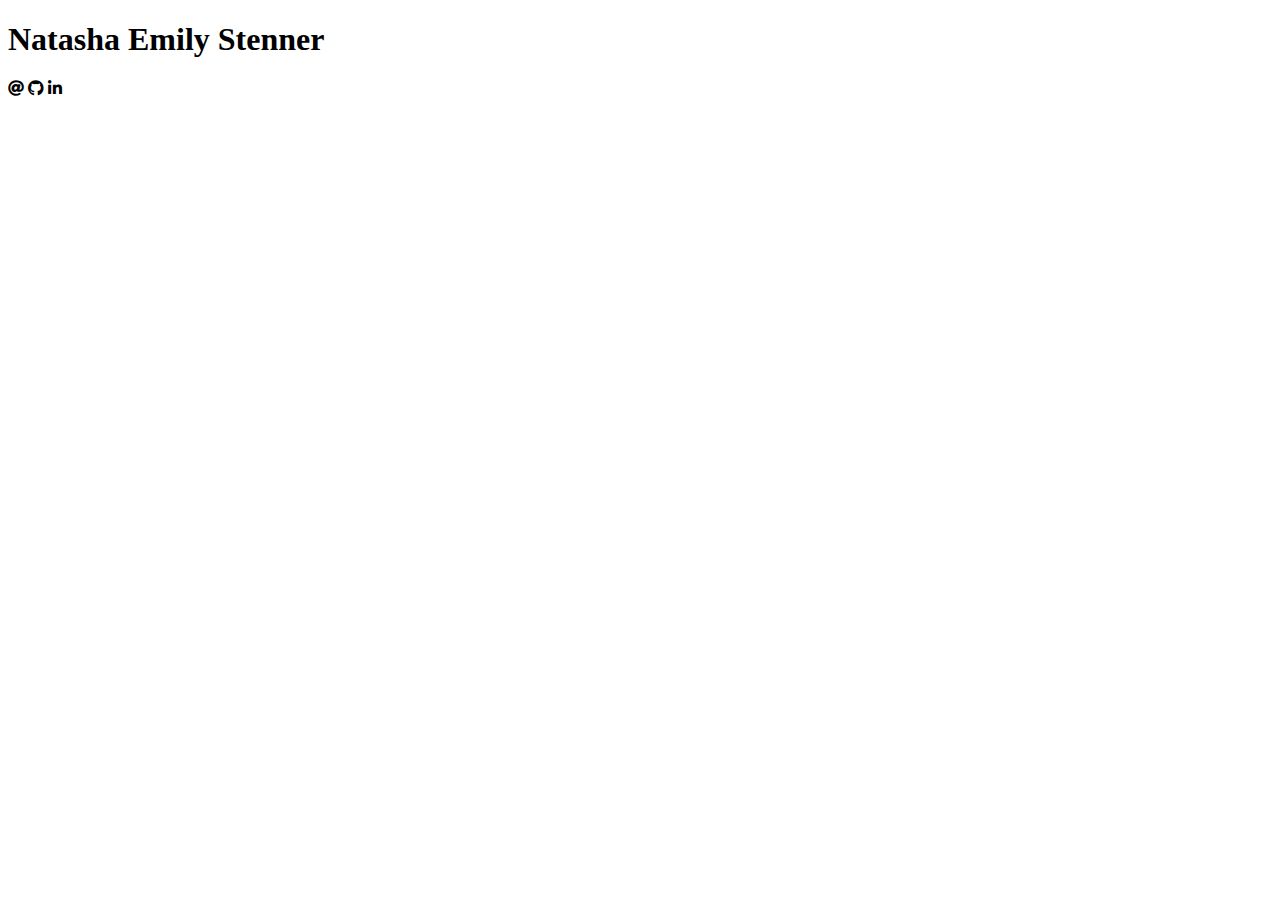
==== index.html @ ba8624d4 "start-up" ====
<!DOCTYPE html>
<html lang="en">
<head>
    <meta charset="UTF-8">
    <meta name="viewport" content="width=device-width, initial-scale=1.0">
    <meta http-equiv="X-UA-Compatible" content="ie=edge">
    <link rel="stylesheet" href="https://cdnjs.cloudflare.com/ajax/libs/font-awesome/5.11.2/css/all.css"/>
    <link rel="stylesheet"href="main.css"/>
    <title>Natasha Stenner</title>
</head>
<body>
    <section>
        <heading><h1>Natasha Emily Stenner</h1></heading> 
        <div>
            <span class="fas fa-at"></span>
            <span class="fab fa-github"></span>
            <span class="fab fa-linkedin-in"></span>
        </div>
        <div></div>
    </section>
</body>
</html>
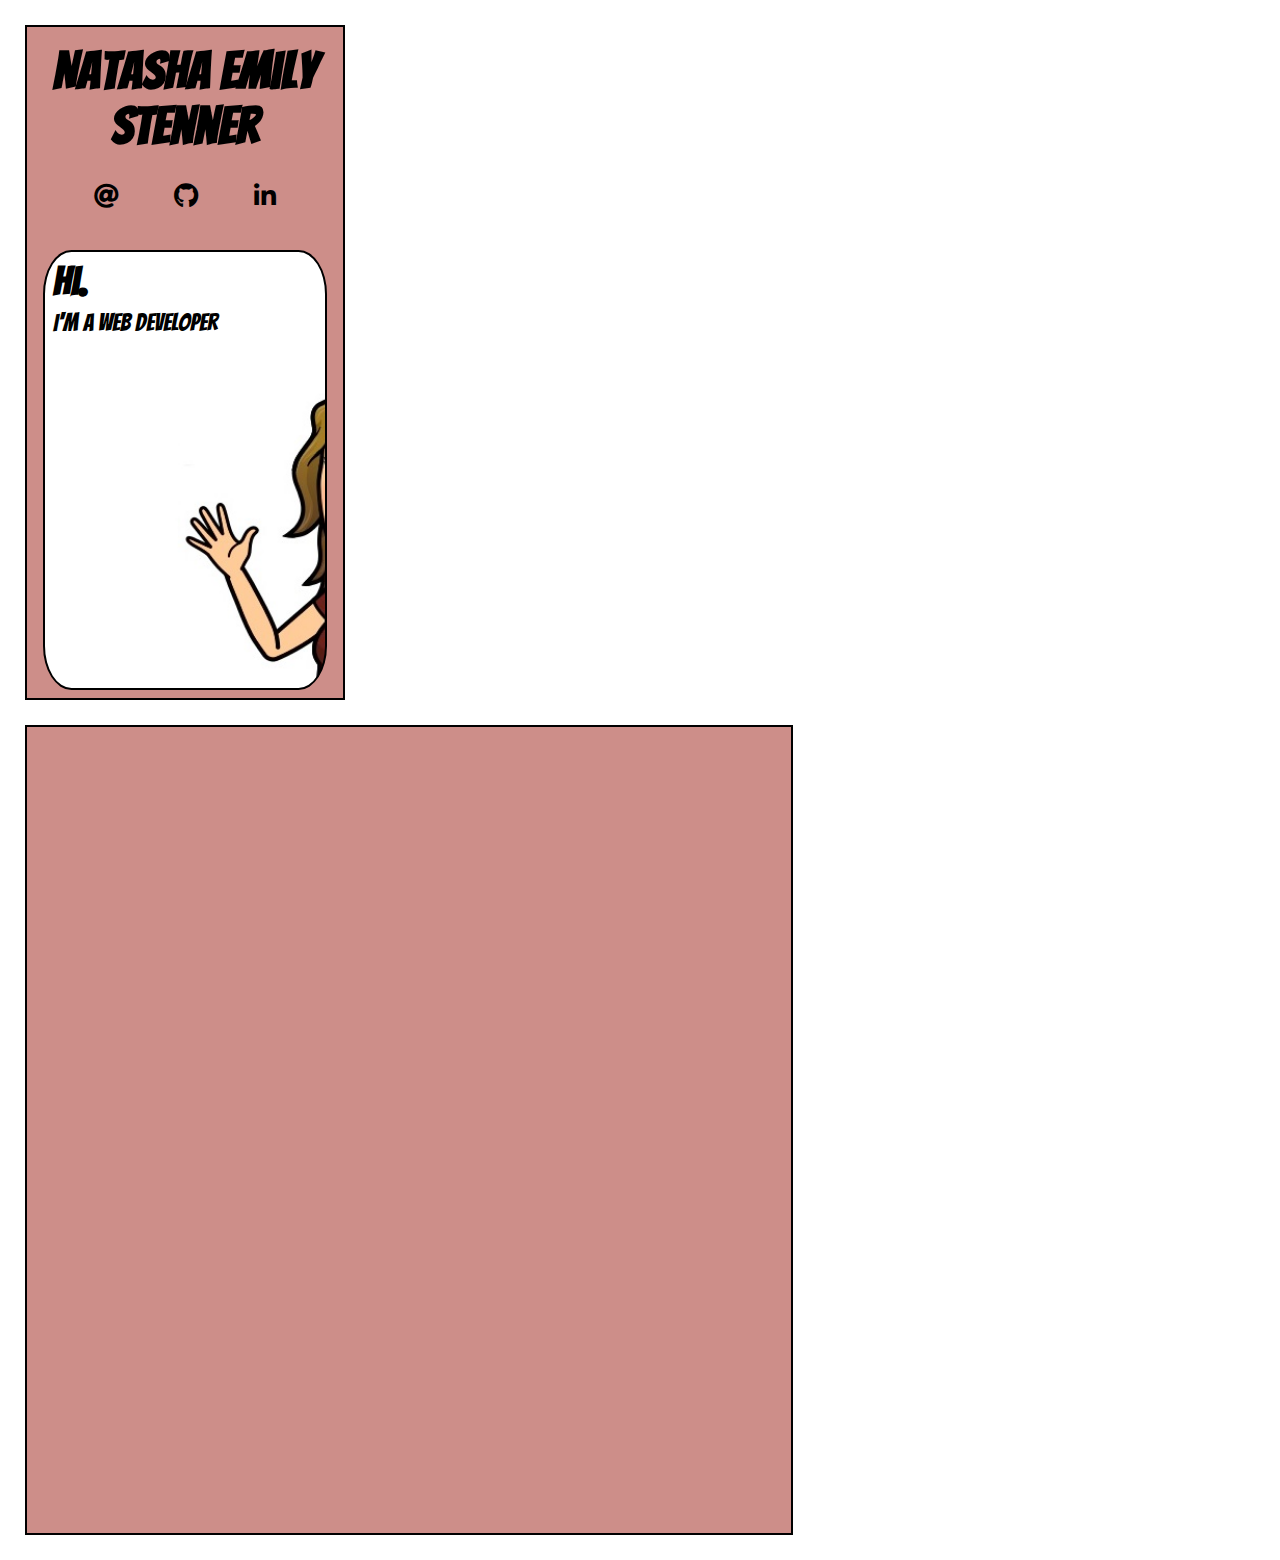
==== commit b41b7bc4: "added-image-to-nav-bar" ====
--- a/index.html
+++ b/index.html
@@ -6,17 +6,24 @@
     <meta http-equiv="X-UA-Compatible" content="ie=edge">
     <link rel="stylesheet" href="https://cdnjs.cloudflare.com/ajax/libs/font-awesome/5.11.2/css/all.css"/>
     <link rel="stylesheet"href="main.css"/>
+    <link href="https://fonts.googleapis.com/css?family=Bangers&display=swap" rel="stylesheet">
     <title>Natasha Stenner</title>
 </head>
 <body>
     <section>
-        <heading><h1>Natasha Emily Stenner</h1></heading> 
-        <div>
-            <span class="fas fa-at"></span>
-            <span class="fab fa-github"></span>
-            <span class="fab fa-linkedin-in"></span>
+        <heading id="heading"><h1>Natasha Emily Stenner</h1></heading> 
+        <div id="socials">
+            <span class="fas fa-at links"></span>
+            <span class="fab fa-github links"></span>
+            <span class="fab fa-linkedin-in links"></span>
         </div>
-        <div></div>
+        <div id="intro">
+            <h2>Hi.</h2>
+            <p>I'm a web developer</p>
+        </div>
+    </section>
+    <section id="bottom-left">
+
     </section>
 </body>
 </html>--- a/main.css
+++ b/main.css
@@ -0,0 +1,75 @@
+* {
+    margin:0;
+    padding: 0;
+    box-sizing: border-box;
+    font-family: 'Bangers', cursive;
+}
+
+section {
+    border: black 2px solid; 
+    background-color: rgba(187, 101, 94, 0.733);
+    height: 75vh;
+    width: 25vw;
+    margin: 25px;
+    display: flex; 
+    flex-direction: column;
+    align-items: center;
+    justify-content: space-between;
+    
+}
+
+#heading , div {
+    
+    width: 90%;
+    text-align: center;
+    /* border: 2px solid black; */
+    margin: 8px;
+}
+
+#heading {
+    height: 25%;
+    padding: 8px;
+    margin-bottom: 4px;
+    font-size:26px;
+    /* border: 2px solid black; */
+}
+
+#socials {
+    margin-top:0;
+    height: 10%;
+    display: flex;
+    justify-content: space-evenly;
+    align-content: center;
+    /* border: 2px solid black; */
+}
+
+.links {
+   font-size: 25px;
+   padding:4px 
+}
+
+#intro {
+    height: 80%;
+    border: 2px solid black;
+    text-align: start;
+    background-image: url("./images/hi.jpg");
+    border-radius: 10%;
+    background-size: cover;
+}
+
+#intro h2 {
+    font-size: 40px;
+    margin:8px;
+
+}
+
+#intro p {
+    font-size: 24px;
+    margin:8px;
+}
+
+#bottom-left {
+   
+    height: 90vh; 
+    width: 60vw;
+}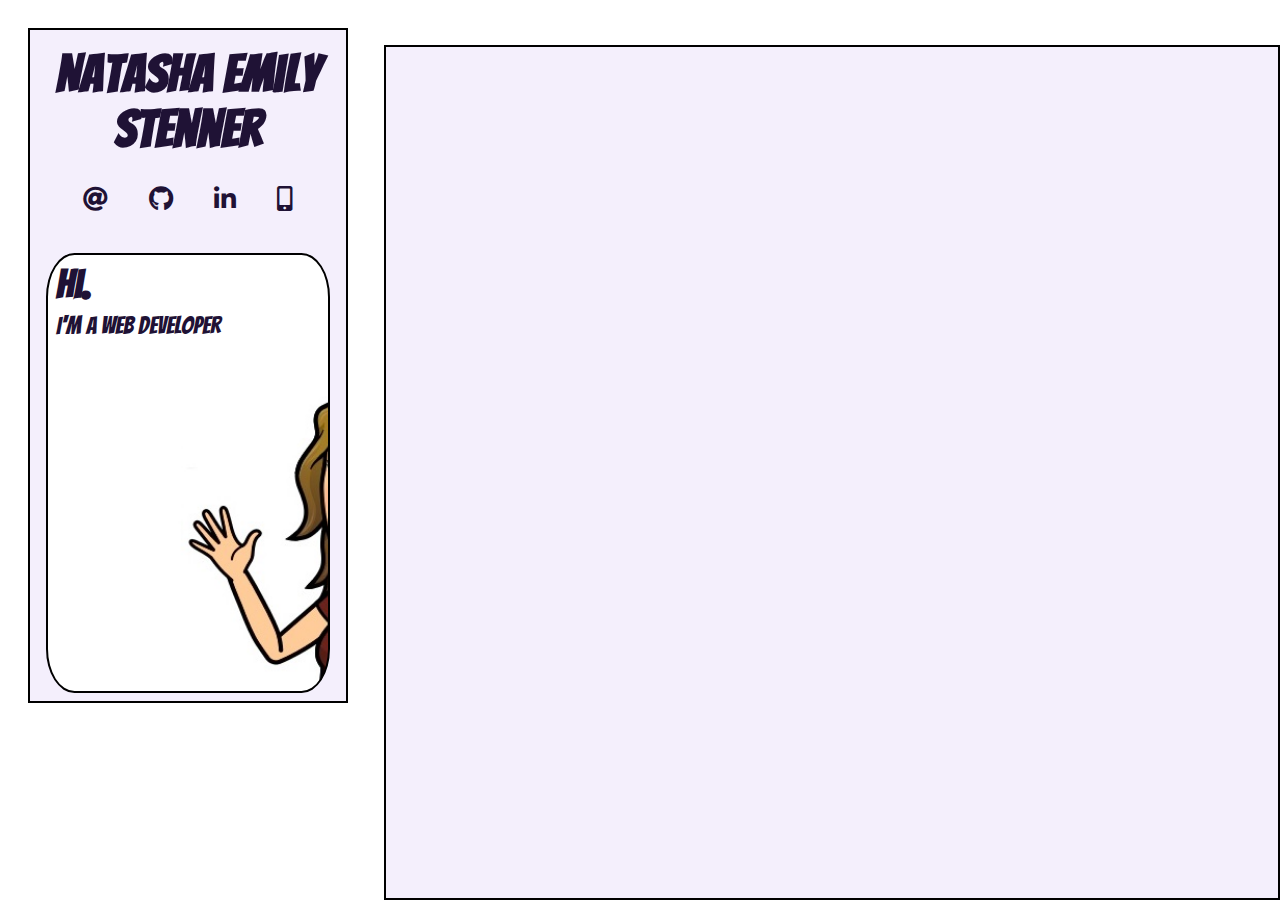
==== commit 6a0820d1: "about-me page" ====
--- a/index.html
+++ b/index.html
@@ -12,10 +12,11 @@
 <body>
     <section>
         <heading id="heading"><h1>Natasha Emily Stenner</h1></heading> 
-        <div id="socials">
+        <div class="socials">
             <span class="fas fa-at links"></span>
             <span class="fab fa-github links"></span>
             <span class="fab fa-linkedin-in links"></span>
+            <span class="fas fa-mobile-alt links"></span>
         </div>
         <div id="intro">
             <h2>Hi.</h2>
@@ -26,4 +27,5 @@
 
     </section>
 </body>
-</html>+</html>
+
--- a/main.css
+++ b/main.css
@@ -7,14 +7,15 @@
 
 section {
     border: black 2px solid; 
-    background-color: rgba(187, 101, 94, 0.733);
+    background-color:#f4effc;
     height: 75vh;
     width: 25vw;
-    margin: 25px;
+    margin: 28px;
     display: flex; 
     flex-direction: column;
     align-items: center;
     justify-content: space-between;
+    color: rgb(31, 18, 53);
     
 }
 
@@ -34,26 +35,37 @@
     /* border: 2px solid black; */
 }
 
-#socials {
+.socials {
     margin-top:0;
     height: 10%;
     display: flex;
     justify-content: space-evenly;
     align-content: center;
-    /* border: 2px solid black; */
+}
+
+.socials span:hover {
+    text-shadow: 2px 2px rgb(165, 140, 209);
+}
+
+.socials a:hover {
+    text-shadow: 2px 2px rgb(165, 140, 209);
 }
 
 .links {
    font-size: 25px;
-   padding:4px 
+   padding:4px;
+   text-decoration: none; 
+}
+
+#nav-bar , #intro {
+    height: 80%;
+    border: 2px solid black;
+    text-align: start;
+    border-radius: 10%; 
 }
 
 #intro {
-    height: 80%;
-    border: 2px solid black;
-    text-align: start;
     background-image: url("./images/hi.jpg");
-    border-radius: 10%;
     background-size: cover;
 }
 
@@ -69,7 +81,61 @@
 }
 
 #bottom-left {
-   
-    height: 90vh; 
-    width: 60vw;
-}+    position: absolute;
+    bottom: 0px;
+    right:0px;
+    margin:8px auto auto 8px;
+    height: 95vh; 
+    width: 70vw;
+}
+
+#nav-bar {
+    background-color: white;
+    display: flex;
+    justify-content: start;
+    flex-direction: column;
+    align-content: space-around;
+    
+}
+
+#nav-bar  {
+    padding: 24px;
+    font-size: 32px;
+    text-align: center;
+    color: rgb(31, 18, 53);
+    text-decoration: none;
+    
+}
+
+#nav-bar a:hover {
+    text-decoration: underline;
+}
+
+#side-bar {
+    border: black 2px solid; 
+    background-color:#f4effc;
+    height: 75vh;
+    width: 5vw;
+    margin: 25px;
+    display: flex; 
+    flex-direction: column;
+    align-items: center;
+    justify-content: space-between;
+    color: rgb(31, 18, 53);
+}
+
+#side-bar h1 {
+    word-break: break-all;
+    padding: 8px;
+    font-size: 28px;
+}
+
+#side-bar .socials {
+    flex-direction: column;
+    height: 55%;
+    color:  rgb(31, 18, 53);   
+}
+
+.socials a:visited { 
+    color: rgb(31, 18, 53);}
+
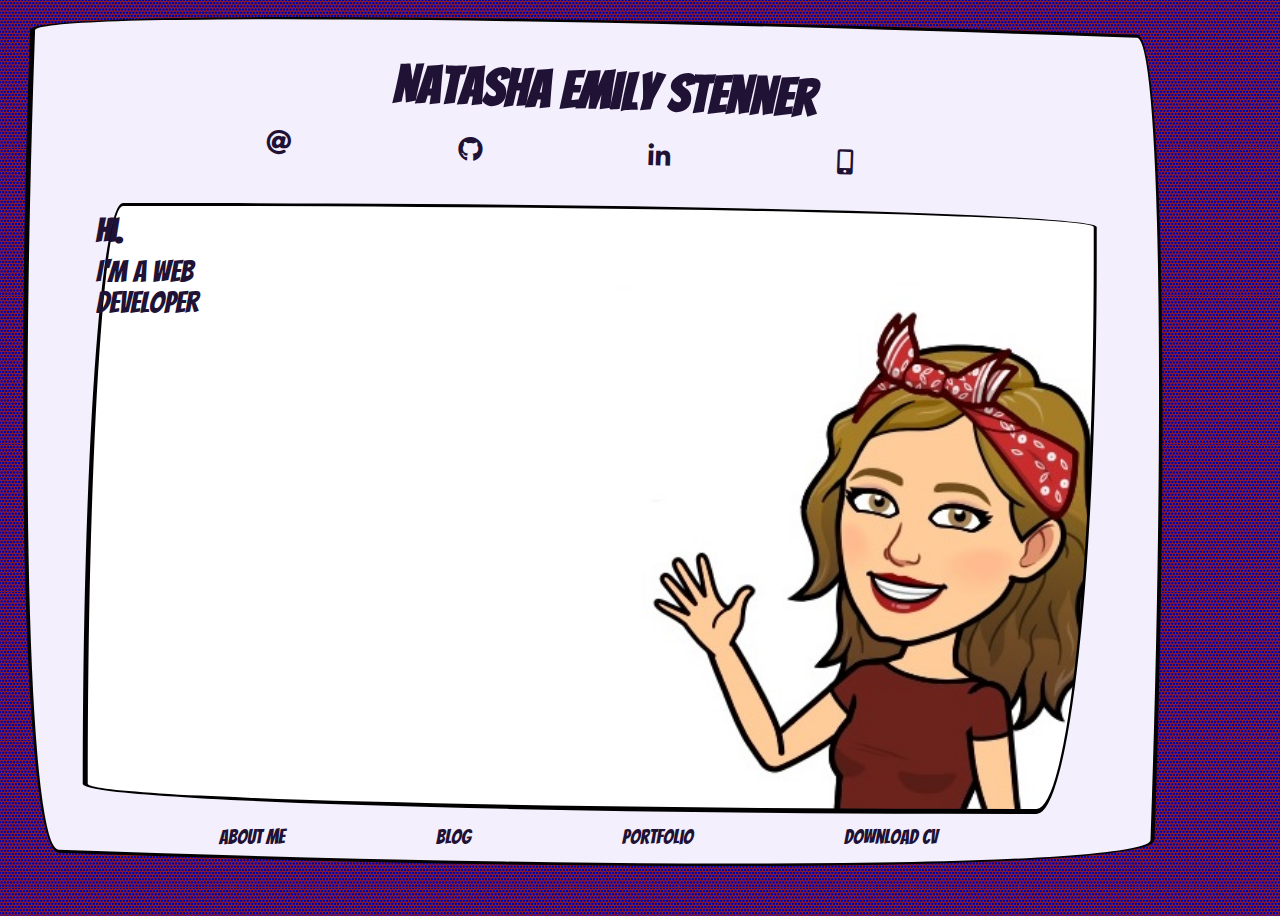
==== commit 06e70265: "move" ====
--- a/index.html
+++ b/index.html
@@ -10,17 +10,25 @@
     <title>Natasha Stenner</title>
 </head>
 <body>
-    <section>
+    <section class="main-page-menu borders">
+        <div class = "odd-box-inner">
         <heading id="heading"><h1>Natasha Emily Stenner</h1></heading> 
         <div class="socials">
-            <span class="fas fa-at links"></span>
-            <span class="fab fa-github links"></span>
-            <span class="fab fa-linkedin-in links"></span>
-            <span class="fas fa-mobile-alt links"></span>
+            <a class="fas fa-at links" href=""></a>
+            <a class="fab fa-github links" href="https://github.com/TashaStenner"></a>
+            <a class="fab fa-linkedin-in links" href="https://www.linkedin.com/in/tasha-stenner-4196671a1/"></a>
+            <a class="fas fa-mobile-alt links"></a>
         </div>
-        <div id="intro">
+    </div>
+        <div class="intro borders">
             <h2>Hi.</h2>
-            <p>I'm a web developer</p>
+            <p>I'm a web <br> developer</p>
+        </div>
+        <div class="nav-buttons">
+            <a href="./about-me.html" class = "links"> About me</a>
+            <a href="./blog.html" class = "links"> Blog</a>
+            <a href="./portfolio.html" class = "links">Portfolio</a>
+            <a href="" class = "links"> Download  CV</a>
         </div>
     </section>
     <section id="bottom-left">
--- a/main.css
+++ b/main.css
@@ -1,141 +1,418 @@
 * {
-    margin:0;
-    padding: 0;
-    box-sizing: border-box;
-    font-family: 'Bangers', cursive;
-}
-
-section {
-    border: black 2px solid; 
-    background-color:#f4effc;
-    height: 75vh;
-    width: 25vw;
-    margin: 28px;
-    display: flex; 
-    flex-direction: column;
-    align-items: center;
-    justify-content: space-between;
-    color: rgb(31, 18, 53);
-    
-}
-
-#heading , div {
-    
-    width: 90%;
-    text-align: center;
-    /* border: 2px solid black; */
-    margin: 8px;
-}
-
-#heading {
-    height: 25%;
-    padding: 8px;
-    margin-bottom: 4px;
-    font-size:26px;
-    /* border: 2px solid black; */
-}
-
-.socials {
-    margin-top:0;
-    height: 10%;
-    display: flex;
-    justify-content: space-evenly;
-    align-content: center;
-}
-
-.socials span:hover {
-    text-shadow: 2px 2px rgb(165, 140, 209);
-}
-
-.socials a:hover {
-    text-shadow: 2px 2px rgb(165, 140, 209);
+  margin: 0;
+  padding: 0;
+  -webkit-box-sizing: border-box;
+          box-sizing: border-box;
+  font-family: 'Bangers', cursive;
+}
+
+body {
+  background-image: url(./images/background.png);
+  min-height: 100vh;
+}
+
+.borders {
+  background: #fff;
+  border: solid black;
+  border-color: black;
+}
+
+.main-page-menu {
+  height: 95vh;
+  width: 90vw;
+  margin: 0;
+  padding: 8px;
+  margin-top: 16px;
+  margin-left: 16px;
+  display: -webkit-box;
+  display: -ms-flexbox;
+  display: flex;
+  -webkit-box-orient: vertical;
+  -webkit-box-direction: normal;
+      -ms-flex-direction: column;
+          flex-direction: column;
+  -webkit-box-align: center;
+      -ms-flex-align: center;
+          align-items: center;
+  -webkit-box-pack: justify;
+      -ms-flex-pack: justify;
+          justify-content: space-between;
+  color: #1f1235;
+  background-color: #f4effc;
+  border-width: 3px 4px 3px 5px;
+  border-radius: 95% 4% 92% 5%/4% 95% 6% 95%;
+  -webkit-transform: rotate(2deg);
+          transform: rotate(2deg);
+}
+
+.main-page-menu #heading, .main-page-menu div {
+  width: 90%;
+  text-align: center;
+  margin: 8px;
+}
+
+.main-page-menu #heading {
+  height: 25%;
+  padding: 8px;
+  margin-bottom: 8px;
+  font-size: 26px;
+}
+
+.main-page-menu .socials {
+  margin-top: 0;
+  height: 10%;
+  display: -webkit-box;
+  display: -ms-flexbox;
+  display: flex;
+  -webkit-box-orient: horizontal;
+  -webkit-box-direction: normal;
+      -ms-flex-direction: row;
+          flex-direction: row;
+  -webkit-box-align: center;
+      -ms-flex-align: center;
+          align-items: center;
+  -webkit-box-pack: space-evenly;
+      -ms-flex-pack: space-evenly;
+          justify-content: space-evenly;
+}
+
+.main-page-menu .socials .links {
+  font-size: 25px;
+}
+
+.main-page-menu .intro {
+  background-image: url("./images/hi.jpg");
+  background-size: contain;
+  background-repeat: no-repeat;
+  background-position: right bottom;
+  height: 80%;
+}
+
+.main-page-menu .intro:hover {
+  background-image: url("./images/hello.jpg");
+}
+
+.main-page-menu .intro h2 {
+  font-size: 32px;
+  margin: 8px;
+  text-align: start;
+}
+
+.main-page-menu .intro p {
+  font-size: 30px;
+  margin: 8px;
+  text-align: start;
+}
+
+.main-page-menu .nav-buttons {
+  display: -webkit-box;
+  display: -ms-flexbox;
+  display: flex;
+  -webkit-box-orient: horizontal;
+  -webkit-box-direction: normal;
+      -ms-flex-direction: row;
+          flex-direction: row;
+  -webkit-box-align: center;
+      -ms-flex-align: center;
+          align-items: center;
+  -webkit-box-pack: space-evenly;
+      -ms-flex-pack: space-evenly;
+          justify-content: space-evenly;
+  font-size: 20px;
+  margin-top: 0;
+  -webkit-transform: rotate(-2deg);
+          transform: rotate(-2deg);
 }
 
 .links {
-   font-size: 25px;
-   padding:4px;
-   text-decoration: none; 
-}
-
-#nav-bar , #intro {
-    height: 80%;
-    border: 2px solid black;
-    text-align: start;
-    border-radius: 10%; 
-}
-
-#intro {
-    background-image: url("./images/hi.jpg");
-    background-size: cover;
-}
-
-#intro h2 {
-    font-size: 40px;
-    margin:8px;
-
-}
-
-#intro p {
-    font-size: 24px;
-    margin:8px;
+  padding: 4px;
+  color: #1f1235;
+  text-decoration: none;
+}
+
+.links:active {
+  text-shadow: 2px 2px #a58cd1;
+}
+
+#nav-bar, .intro {
+  border: 2px solid #000000;
+  text-align: start;
+  border-width: 3px 3px 5px 5px;
+  border-radius: 4% 95% 6% 95%/95% 4% 92% 5%;
+  -webkit-transform: rotate(-2deg);
+          transform: rotate(-2deg);
 }
 
 #bottom-left {
-    position: absolute;
-    bottom: 0px;
-    right:0px;
-    margin:8px auto auto 8px;
-    height: 95vh; 
-    width: 70vw;
-}
-
-#nav-bar {
-    background-color: white;
-    display: flex;
-    justify-content: start;
-    flex-direction: column;
-    align-content: space-around;
-    
-}
-
-#nav-bar  {
-    padding: 24px;
-    font-size: 32px;
-    text-align: center;
-    color: rgb(31, 18, 53);
-    text-decoration: none;
-    
-}
-
-#nav-bar a:hover {
-    text-decoration: underline;
-}
-
-#side-bar {
-    border: black 2px solid; 
-    background-color:#f4effc;
-    height: 75vh;
-    width: 5vw;
-    margin: 25px;
-    display: flex; 
-    flex-direction: column;
-    align-items: center;
-    justify-content: space-between;
-    color: rgb(31, 18, 53);
-}
-
-#side-bar h1 {
-    word-break: break-all;
-    padding: 8px;
-    font-size: 28px;
-}
-
-#side-bar .socials {
-    flex-direction: column;
-    height: 55%;
-    color:  rgb(31, 18, 53);   
-}
-
-.socials a:visited { 
-    color: rgb(31, 18, 53);}
-
+  position: absolute;
+  bottom: 0px;
+  right: 0px;
+  margin: 8px auto auto 8px;
+  height: 95vh;
+  width: 70vw;
+  display: none;
+}
+
+#blog-page, #portfolio-page {
+  display: -webkit-box;
+  display: -ms-flexbox;
+  display: flex;
+  -webkit-box-pack: start;
+      -ms-flex-pack: start;
+          justify-content: flex-start;
+  -ms-flex-line-pack: start;
+      align-content: flex-start;
+}
+
+.side-bar {
+  position: fixed;
+  top: 0;
+  left: -25vw;
+  opacity: 0.4;
+  background-color: #8963BA;
+  height: 100vh;
+  width: 30vw;
+  display: -webkit-box;
+  display: -ms-flexbox;
+  display: flex;
+  -webkit-box-orient: vertical;
+  -webkit-box-direction: normal;
+      -ms-flex-direction: column;
+          flex-direction: column;
+  -webkit-box-align: center;
+      -ms-flex-align: center;
+          align-items: center;
+  -webkit-box-pack: justify;
+      -ms-flex-pack: justify;
+          justify-content: space-between;
+  color: #1f1235;
+  border-width: 5px 3px 3px 5px;
+  border-radius: 95% 94% 97% 5%/0% 7% 6% 5%;
+  -webkit-box-pack: space-evenly;
+      -ms-flex-pack: space-evenly;
+          justify-content: space-evenly;
+  -webkit-transition: 0.3s;
+  transition: 0.3s;
+  z-index: 10;
+}
+
+.side-bar:hover {
+  background-color: #8963BA;
+  opacity: 1;
+  left: 0vw;
+}
+
+.side-bar #heading {
+  background-image: url("./images/cartoon-boom.png");
+  background-size: contain;
+  background-repeat: no-repeat;
+  background-position: center;
+  height: 22vh;
+  width: 30vw;
+  display: -webkit-box;
+  display: -ms-flexbox;
+  display: flex;
+  -webkit-box-orient: vertical;
+  -webkit-box-direction: normal;
+      -ms-flex-direction: column;
+          flex-direction: column;
+  -webkit-box-align: center;
+      -ms-flex-align: center;
+          align-items: center;
+  -webkit-box-pack: justify;
+      -ms-flex-pack: justify;
+          justify-content: space-between;
+  -webkit-box-pack: center;
+      -ms-flex-pack: center;
+          justify-content: center;
+}
+
+.side-bar #heading h1 {
+  padding: 8px;
+  font-size: 28px;
+}
+
+.side-bar a {
+  font-size: 24px;
+  text-align: center;
+  color: #1f1235;
+}
+
+.side-bar .socials {
+  display: -webkit-box;
+  display: -ms-flexbox;
+  display: flex;
+  -webkit-box-orient: vertical;
+  -webkit-box-direction: normal;
+      -ms-flex-direction: column;
+          flex-direction: column;
+  -webkit-box-align: center;
+      -ms-flex-align: center;
+          align-items: center;
+  -webkit-box-pack: justify;
+      -ms-flex-pack: justify;
+          justify-content: space-between;
+  -webkit-box-pack: space-evenly;
+      -ms-flex-pack: space-evenly;
+          justify-content: space-evenly;
+  font-size: 20px;
+  height: 55%;
+  width: 90%;
+  color: #1f1235;
+  border-width: 3px 4px 3px 5px;
+  border-radius: 95% 4% 92% 5%/4% 95% 6% 95%;
+  -webkit-transform: rotate(2deg);
+          transform: rotate(2deg);
+  -webkit-transform: rotate(0deg);
+          transform: rotate(0deg);
+  background-color: #f4effc;
+  border: 2px solid #000000;
+}
+
+.side-bar .socials:visited {
+  color: #1f1235;
+}
+
+.side-bar .socials a {
+  font-size: 22px;
+  -webkit-transition: 0.3s;
+  transition: 0.3s;
+}
+
+.side-bar .socials a:hover {
+  border-width: 3px 3px 5px 5px;
+  border-radius: 4% 95% 6% 95%/95% 4% 92% 5%;
+  -webkit-transform: rotate(-2deg);
+          transform: rotate(-2deg);
+  border: 2px solid #000000;
+}
+
+.side-bar .socials a span {
+  border-width: 3px 4px 3px 5px;
+  border-radius: 95% 4% 92% 5%/4% 95% 6% 95%;
+  -webkit-transform: rotate(2deg);
+          transform: rotate(2deg);
+  border: 2px solid #000000;
+}
+
+.side-bar .socials div {
+  display: -webkit-box;
+  display: -ms-flexbox;
+  display: flex;
+  -webkit-box-orient: vertical;
+  -webkit-box-direction: normal;
+      -ms-flex-direction: column;
+          flex-direction: column;
+  -webkit-box-align: center;
+      -ms-flex-align: center;
+          align-items: center;
+  -webkit-box-pack: justify;
+      -ms-flex-pack: justify;
+          justify-content: space-between;
+  -webkit-box-pack: space-evenly;
+      -ms-flex-pack: space-evenly;
+          justify-content: space-evenly;
+  border-width: 3px 3px 5px 5px;
+  border-radius: 4% 95% 6% 95%/95% 4% 92% 5%;
+  -webkit-transform: rotate(-2deg);
+          transform: rotate(-2deg);
+  border: 2px solid #000000;
+  margin: 3px;
+  text-align: center;
+  background-color: #f4effc;
+}
+
+.side-bar .socials div a {
+  font-size: 22px;
+  margin: 3px;
+  border: none;
+}
+
+#about-me-grid {
+  display: -ms-grid;
+  display: grid;
+  -ms-grid-columns: 1fr 1fr 1fr;
+      grid-template-columns: 1fr 1fr 1fr;
+  -ms-grid-rows: auto;
+      grid-template-rows: auto;
+  height: 100vh;
+  width: 80vw;
+  margin: auto;
+}
+
+#about-me-grid div {
+  height: 100%;
+  width: 100%;
+}
+
+#about-me-grid .speech {
+  background-color: #fff;
+  border: solid 2px #000;
+  border-radius: 12px;
+  display: inline-block;
+  margin: .5em;
+  padding: .5em 1em;
+  position: relative;
+}
+
+#about-me-grid img {
+  height: 50vh;
+  margin: auto;
+  border-radius: 50%;
+}
+
+#bottom-half {
+  margin: 8px auto;
+}
+
+#bottom-half #section1, #bottom-half #section2 {
+  display: -webkit-box;
+  display: -ms-flexbox;
+  display: flex;
+  -webkit-box-orient: vertical;
+  -webkit-box-direction: normal;
+      -ms-flex-direction: column;
+          flex-direction: column;
+  -webkit-box-align: center;
+      -ms-flex-align: center;
+          align-items: center;
+  -webkit-box-pack: justify;
+      -ms-flex-pack: justify;
+          justify-content: space-between;
+  height: 100vh;
+  width: 60vw;
+  margin-bottom: 8px;
+}
+
+#bottom-half #section1 .card, #bottom-half #section2 .card {
+  height: 30%;
+  width: 100%;
+  position: relative;
+  background-color: black;
+}
+
+#bottom-half #section1 .card h2, #bottom-half #section2 .card h2 {
+  position: absolute;
+  color: #f5cb34;
+  top: 40%;
+  text-shadow: 3px 2px black;
+}
+
+#bottom-half #section1 .card img, #bottom-half #section2 .card img {
+  height: 100%;
+  width: 100%;
+  border-width: 3px 3px 5px 5px;
+  border-radius: 4% 95% 6% 95%/95% 4% 92% 5%;
+  -webkit-transform: rotate(-2deg);
+          transform: rotate(-2deg);
+  opacity: 70%;
+}
+
+#bottom-half #section1 .card img:focus, #bottom-half #section2 .card img:focus {
+  opacity: 100%;
+}
+
+#portfolio-page #section1 img {
+  background-color: #b9b8b8;
+}
+/*# sourceMappingURL=main.css.map */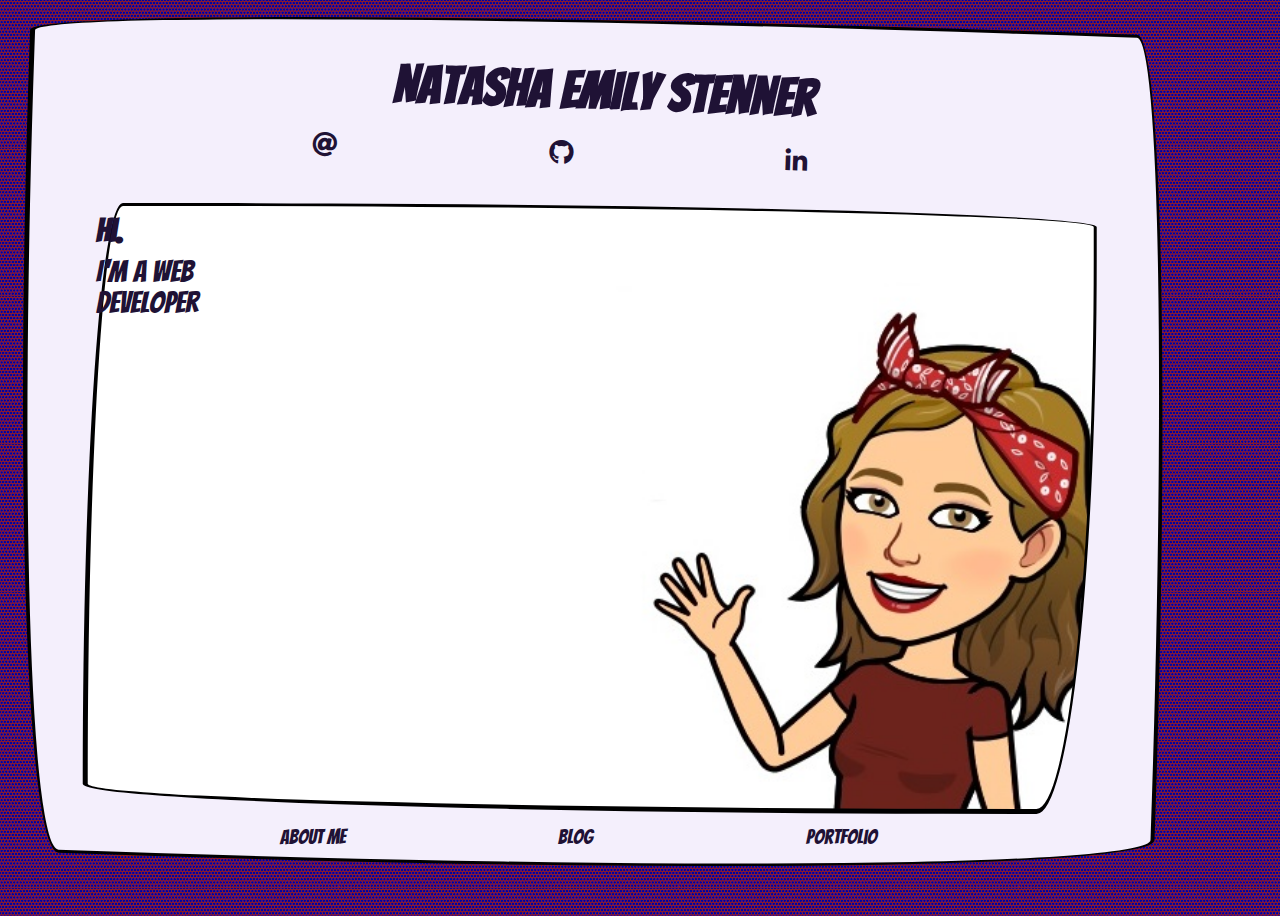
==== commit 53eeb757: "mobile-complete" ====
--- a/index.html
+++ b/index.html
@@ -14,10 +14,9 @@
         <div class = "odd-box-inner">
         <heading id="heading"><h1>Natasha Emily Stenner</h1></heading> 
         <div class="socials">
-            <a class="fas fa-at links" href=""></a>
+            <a class="fas fa-at links" href="mailto:tashas1997@gmail.com"></a>
             <a class="fab fa-github links" href="https://github.com/TashaStenner"></a>
             <a class="fab fa-linkedin-in links" href="https://www.linkedin.com/in/tasha-stenner-4196671a1/"></a>
-            <a class="fas fa-mobile-alt links"></a>
         </div>
     </div>
         <div class="intro borders">
@@ -28,7 +27,6 @@
             <a href="./about-me.html" class = "links"> About me</a>
             <a href="./blog.html" class = "links"> Blog</a>
             <a href="./portfolio.html" class = "links">Portfolio</a>
-            <a href="" class = "links"> Download  CV</a>
         </div>
     </section>
     <section id="bottom-left">
--- a/main.css
+++ b/main.css
@@ -3,7 +3,7 @@
   padding: 0;
   -webkit-box-sizing: border-box;
           box-sizing: border-box;
-  font-family: 'Bangers', cursive;
+  font-family: "Bangers", cursive;
 }
 
 body {
@@ -45,7 +45,8 @@
           transform: rotate(2deg);
 }
 
-.main-page-menu #heading, .main-page-menu div {
+.main-page-menu #heading,
+.main-page-menu div {
   width: 90%;
   text-align: center;
   margin: 8px;
@@ -134,7 +135,8 @@
   text-shadow: 2px 2px #a58cd1;
 }
 
-#nav-bar, .intro {
+#nav-bar,
+.intro {
   border: 2px solid #000000;
   text-align: start;
   border-width: 3px 3px 5px 5px;
@@ -153,7 +155,8 @@
   display: none;
 }
 
-#blog-page, #portfolio-page {
+#blog-page,
+#portfolio-page {
   display: -webkit-box;
   display: -ms-flexbox;
   display: flex;
@@ -204,11 +207,12 @@
 
 .side-bar #heading {
   background-image: url("./images/cartoon-boom.png");
-  background-size: contain;
+  background-size: cover;
   background-repeat: no-repeat;
   background-position: center;
-  height: 22vh;
-  width: 30vw;
+  overflow: hidden;
+  height: 20vh;
+  width: 28vw;
   display: -webkit-box;
   display: -ms-flexbox;
   display: flex;
@@ -229,6 +233,7 @@
 
 .side-bar #heading h1 {
   padding: 8px;
+  margin-left: 8px;
   font-size: 28px;
 }
 
@@ -236,6 +241,10 @@
   font-size: 24px;
   text-align: center;
   color: #1f1235;
+}
+
+.side-bar h2 {
+  text-align: center;
 }
 
 .side-bar .socials {
@@ -257,16 +266,10 @@
           justify-content: space-evenly;
   font-size: 20px;
   height: 55%;
-  width: 90%;
+  width: 95%;
   color: #1f1235;
-  border-width: 3px 4px 3px 5px;
-  border-radius: 95% 4% 92% 5%/4% 95% 6% 95%;
-  -webkit-transform: rotate(2deg);
-          transform: rotate(2deg);
-  -webkit-transform: rotate(0deg);
-          transform: rotate(0deg);
+  border-radius: 5px;
   background-color: #f4effc;
-  border: 2px solid #000000;
 }
 
 .side-bar .socials:visited {
@@ -312,11 +315,6 @@
   -webkit-box-pack: space-evenly;
       -ms-flex-pack: space-evenly;
           justify-content: space-evenly;
-  border-width: 3px 3px 5px 5px;
-  border-radius: 4% 95% 6% 95%/95% 4% 92% 5%;
-  -webkit-transform: rotate(-2deg);
-          transform: rotate(-2deg);
-  border: 2px solid #000000;
   margin: 3px;
   text-align: center;
   background-color: #f4effc;
@@ -328,44 +326,122 @@
   border: none;
 }
 
-#about-me-grid {
-  display: -ms-grid;
-  display: grid;
-  -ms-grid-columns: 1fr 1fr 1fr;
-      grid-template-columns: 1fr 1fr 1fr;
-  -ms-grid-rows: auto;
-      grid-template-rows: auto;
+#about-me {
   height: 100vh;
-  width: 80vw;
-  margin: auto;
-}
-
-#about-me-grid div {
-  height: 100%;
-  width: 100%;
-}
-
-#about-me-grid .speech {
-  background-color: #fff;
-  border: solid 2px #000;
-  border-radius: 12px;
-  display: inline-block;
-  margin: .5em;
-  padding: .5em 1em;
+  width: 100vw;
   position: relative;
-}
-
-#about-me-grid img {
-  height: 50vh;
-  margin: auto;
-  border-radius: 50%;
+  text-align: center;
+}
+
+#about-me #facts {
+  margin: 0 auto;
+  height: 90%;
+  width: 90%;
+  display: -webkit-box;
+  display: -ms-flexbox;
+  display: flex;
+  -webkit-box-orient: vertical;
+  -webkit-box-direction: normal;
+      -ms-flex-direction: column;
+          flex-direction: column;
+  -webkit-box-pack: justify;
+      -ms-flex-pack: justify;
+          justify-content: space-between;
+}
+
+#about-me #facts h2 {
+  color: rgba(247, 247, 247, 0.863);
+  padding: 8px;
+  font-size: 30px;
+  margin-top: 24px;
+}
+
+#about-me #facts .paper {
+  background: #fff;
+  padding: 30px;
+  position: relative;
+  width: 90%;
+  height: 50%;
+  margin-left: 16px;
+  margin-bottom: 24px;
+}
+
+#about-me #facts .paper,
+#about-me #facts .paper::before,
+#about-me #facts .paper::after {
+  /* Styles to distinguish sheets from one another */
+  -webkit-box-shadow: 1px 1px 1px rgba(0, 0, 0, 0.25);
+          box-shadow: 1px 1px 1px rgba(0, 0, 0, 0.25);
+  border: 1px solid #bbb;
+}
+
+#about-me #facts .paper::before,
+#about-me #facts .paper::after {
+  content: "";
+  position: absolute;
+  height: 95%;
+  width: 99%;
+  background-color: #eee;
+}
+
+#about-me #facts .paper::before {
+  right: 15px;
+  top: 0;
+  -webkit-transform: rotate(-1deg);
+          transform: rotate(-1deg);
+  z-index: -1;
+}
+
+#about-me #facts .paper::after {
+  top: 5px;
+  right: -5px;
+  -webkit-transform: rotate(1deg);
+          transform: rotate(1deg);
+  z-index: -2;
+}
+
+#about-me #facts #fact {
+  height: 30%;
+  font-size: 26px;
+  margin: 48px auto;
+  -webkit-transform: rotate(25deg);
+          transform: rotate(25deg);
+  color: #ff3434;
+}
+
+#about-me #facts #watermark {
+  color: rgba(0, 0, 0, 0.082);
+  margin: 8px;
+  position: absolute;
+  bottom: 0;
+  left: 0;
+}
+
+#about-me #facts #click {
+  width: 45%;
+  padding: 10px 15px;
+  border-radius: 10px;
+  border: 3px solid black;
+  background: white;
+  margin-left: 8px;
+}
+
+#about-me .peering {
+  height: 30%;
+  width: 50%;
+  position: absolute;
+  right: 0;
+  bottom: 0;
+  border-top-left-radius: 90%;
+  border: 2px solid black;
 }
 
 #bottom-half {
   margin: 8px auto;
 }
 
-#bottom-half #section1, #bottom-half #section2 {
+#bottom-half #section1,
+#bottom-half #section2 {
   display: -webkit-box;
   display: -ms-flexbox;
   display: flex;
@@ -384,21 +460,34 @@
   margin-bottom: 8px;
 }
 
-#bottom-half #section1 .card, #bottom-half #section2 .card {
+#bottom-half #section1 .card,
+#bottom-half #section2 .card {
   height: 30%;
   width: 100%;
   position: relative;
   background-color: black;
 }
 
-#bottom-half #section1 .card h2, #bottom-half #section2 .card h2 {
+#bottom-half #section1 .card h2,
+#bottom-half #section2 .card h2 {
   position: absolute;
   color: #f5cb34;
   top: 40%;
   text-shadow: 3px 2px black;
 }
 
-#bottom-half #section1 .card img, #bottom-half #section2 .card img {
+#bottom-half #section1 .card h2 a,
+#bottom-half #section2 .card h2 a {
+  color: #f5cb34;
+}
+
+#bottom-half #section1 .card h2 a :hover,
+#bottom-half #section2 .card h2 a :hover {
+  font-size: 16px;
+}
+
+#bottom-half #section1 .card img,
+#bottom-half #section2 .card img {
   height: 100%;
   width: 100%;
   border-width: 3px 3px 5px 5px;
@@ -408,8 +497,15 @@
   opacity: 70%;
 }
 
-#bottom-half #section1 .card img:focus, #bottom-half #section2 .card img:focus {
+#bottom-half #section1 .card img:focus,
+#bottom-half #section2 .card img:focus {
   opacity: 100%;
+}
+
+#bottom-half #section1 p,
+#bottom-half #section2 p {
+  color: white;
+  margin-bottom: 8px;
 }
 
 #portfolio-page #section1 img {
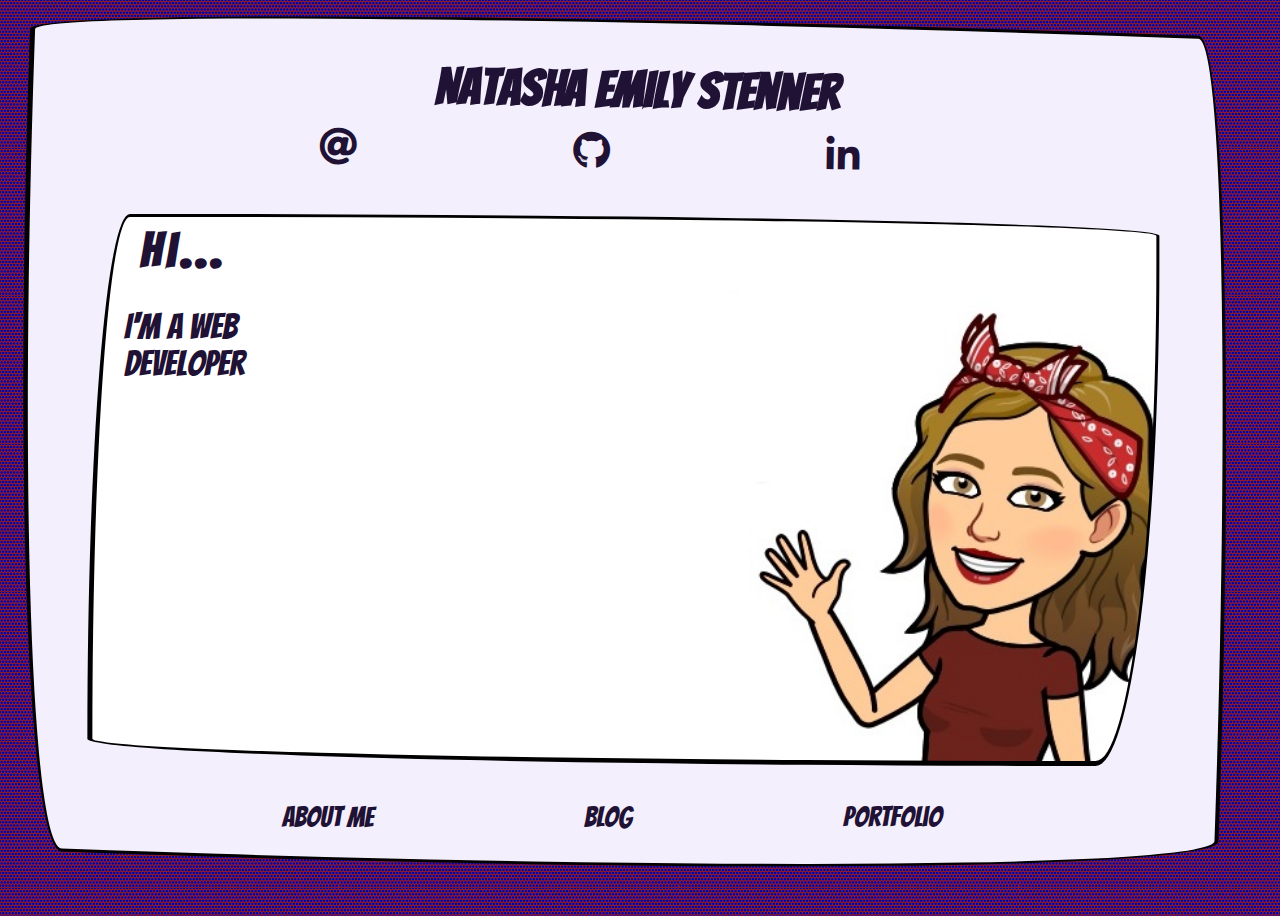
==== commit 1db0b764: "fixing-desktop" ====
--- a/index.html
+++ b/index.html
@@ -20,7 +20,7 @@
         </div>
     </div>
         <div class="intro borders">
-            <h2>Hi.</h2>
+            <h2>Hi...</h2>
             <p>I'm a web <br> developer</p>
         </div>
         <div class="nav-buttons">
@@ -29,9 +29,6 @@
             <a href="./portfolio.html" class = "links">Portfolio</a>
         </div>
     </section>
-    <section id="bottom-left">
-
-    </section>
 </body>
 </html>
 
--- a/main.css
+++ b/main.css
@@ -9,6 +9,7 @@
 body {
   background-image: url(./images/background.png);
   min-height: 100vh;
+  overflow: hidden;
 }
 
 .borders {
@@ -20,7 +21,7 @@
 .main-page-menu {
   height: 95vh;
   width: 90vw;
-  margin: 0;
+  margin: 0 auto;
   padding: 8px;
   margin-top: 16px;
   margin-left: 16px;
@@ -43,6 +44,11 @@
   border-radius: 95% 4% 92% 5%/4% 95% 6% 95%;
   -webkit-transform: rotate(2deg);
           transform: rotate(2deg);
+}
+
+.main-page-menu h1 {
+  -webkit-transform: rotate(-1deg);
+          transform: rotate(-1deg);
 }
 
 .main-page-menu #heading,
@@ -145,26 +151,45 @@
           transform: rotate(-2deg);
 }
 
-#bottom-left {
-  position: absolute;
-  bottom: 0px;
-  right: 0px;
-  margin: 8px auto auto 8px;
-  height: 95vh;
-  width: 70vw;
-  display: none;
-}
-
-#blog-page,
-#portfolio-page {
-  display: -webkit-box;
-  display: -ms-flexbox;
-  display: flex;
-  -webkit-box-pack: start;
-      -ms-flex-pack: start;
-          justify-content: flex-start;
-  -ms-flex-line-pack: start;
-      align-content: flex-start;
+@media only screen and (min-width: 768px) {
+  .main-page-menu {
+    width: 95vw;
+  }
+  .main-page-menu .socials {
+    -webkit-transform: rotate(-1deg);
+            transform: rotate(-1deg);
+  }
+  .main-page-menu .socials .links {
+    font-size: 28px;
+  }
+  .main-page-menu .intro h2 {
+    margin-left: 24px;
+  }
+  .main-page-menu .intro p {
+    margin: 16px;
+  }
+}
+
+@media only screen and (min-width: 1100px) {
+  .main-page-menu h1 {
+    font-size: 50px;
+  }
+  .main-page-menu .socials .links {
+    font-size: 38px;
+  }
+  .main-page-menu .intro h2 {
+    font-size: 48px;
+    margin-left: 48px;
+    letter-spacing: 0.1em;
+  }
+  .main-page-menu .intro p {
+    font-size: 35px;
+    margin: 32px;
+  }
+  .main-page-menu .nav-buttons {
+    font-size: 28px;
+    margin: 24px;
+  }
 }
 
 .side-bar {
@@ -326,6 +351,19 @@
   border: none;
 }
 
+@media only screen and (min-width: 768px) {
+  .side-bar #heading {
+    overflow: auto;
+    height: 30%;
+  }
+  .side-bar #heading h1 {
+    font-size: 40px;
+  }
+  .side-bar h2 {
+    font-size: 30px;
+  }
+}
+
 #about-me {
   height: 100vh;
   width: 100vw;
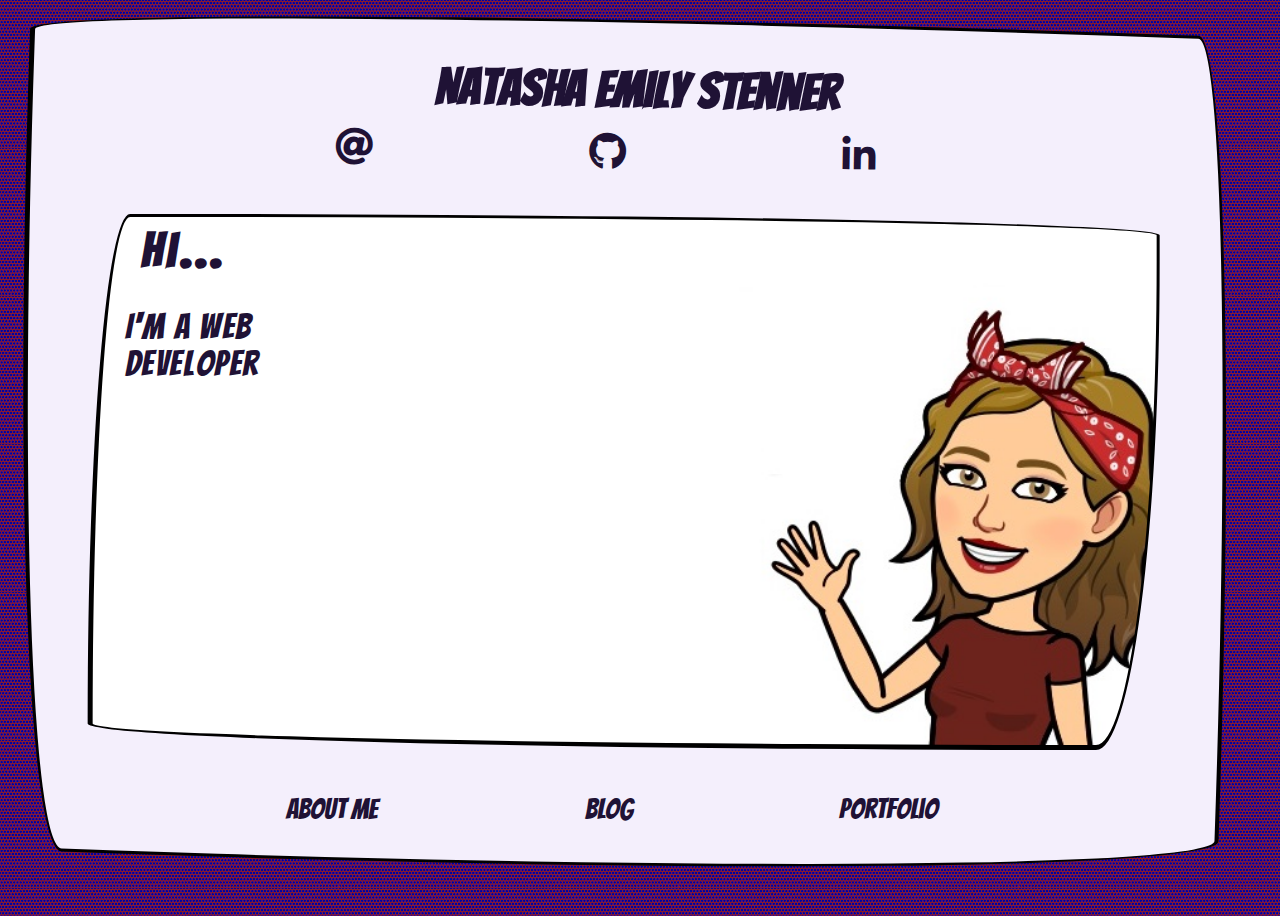
==== commit e818df4b: "added-favicon" ====
--- a/index.html
+++ b/index.html
@@ -8,6 +8,7 @@
     <link rel="stylesheet"href="main.css"/>
     <link href="https://fonts.googleapis.com/css?family=Bangers&display=swap" rel="stylesheet">
     <title>Natasha Stenner</title>
+    <link rel="shortcut icon" type="image/png" href="./images/smile.png">
 </head>
 <body>
     <section class="main-page-menu borders">
--- a/main.css
+++ b/main.css
@@ -9,7 +9,6 @@
 body {
   background-image: url(./images/background.png);
   min-height: 100vh;
-  overflow: hidden;
 }
 
 .borders {
@@ -21,7 +20,7 @@
 .main-page-menu {
   height: 95vh;
   width: 90vw;
-  margin: 0 auto;
+  margin: 0;
   padding: 8px;
   margin-top: 16px;
   margin-left: 16px;
@@ -46,11 +45,6 @@
           transform: rotate(2deg);
 }
 
-.main-page-menu h1 {
-  -webkit-transform: rotate(-1deg);
-          transform: rotate(-1deg);
-}
-
 .main-page-menu #heading,
 .main-page-menu div {
   width: 90%;
@@ -151,22 +145,41 @@
           transform: rotate(-2deg);
 }
 
+#blog-page,
+#portfolio-page {
+  display: -webkit-box;
+  display: -ms-flexbox;
+  display: flex;
+  -webkit-box-pack: start;
+      -ms-flex-pack: start;
+          justify-content: flex-start;
+  -ms-flex-line-pack: start;
+      align-content: flex-start;
+}
+
 @media only screen and (min-width: 768px) {
   .main-page-menu {
     width: 95vw;
   }
+  .main-page-menu h1,
   .main-page-menu .socials {
     -webkit-transform: rotate(-1deg);
             transform: rotate(-1deg);
   }
-  .main-page-menu .socials .links {
+  .main-page-menu .intro h2,
+  .main-page-menu .intro p {
+    margin-left: 24px;
+    letter-spacing: 0.1rem;
+  }
+  .main-page-menu .nav-buttons {
+    padding: 8px;
     font-size: 28px;
   }
-  .main-page-menu .intro h2 {
+}
+
+@media only screen and (min-width: 1024px) {
+  .main-page-menu .socials {
     margin-left: 24px;
-  }
-  .main-page-menu .intro p {
-    margin: 16px;
   }
 }
 
@@ -351,16 +364,44 @@
   border: none;
 }
 
-@media only screen and (min-width: 768px) {
+@media only screen and (min-width: 425px) {
+  .side-bar #heading h1 {
+    font-size: 32px;
+  }
+  .side-bar h2 {
+    font-size: 32px;
+  }
+  .side-bar .socials a {
+    font-size: 28px;
+  }
+  .side-bar .socials div a {
+    font-size: 32px;
+  }
+}
+
+@media only screen and (min-width: 725px) {
+  .side-bar {
+    position: fixed;
+    top: 0;
+    left: 0;
+    opacity: 1;
+    -webkit-transition: 0;
+    transition: 0;
+    z-index: 0;
+  }
+}
+
+@media only screen and (min-width: 1024px) {
+  .side-bar {
+    width: 20vw;
+  }
   .side-bar #heading {
-    overflow: auto;
-    height: 30%;
+    width: 20vw;
+    height: 22vh;
   }
   .side-bar #heading h1 {
-    font-size: 40px;
-  }
-  .side-bar h2 {
-    font-size: 30px;
+    font-size: 38px;
+    margin-left: 16px;
   }
 }
 
@@ -392,6 +433,7 @@
   padding: 8px;
   font-size: 30px;
   margin-top: 24px;
+  letter-spacing: 0.03em;
 }
 
 #about-me #facts .paper {
@@ -444,7 +486,7 @@
   margin: 48px auto;
   -webkit-transform: rotate(25deg);
           transform: rotate(25deg);
-  color: #ff3434;
+  color: #f5cb34;
 }
 
 #about-me #facts #watermark {
@@ -474,12 +516,78 @@
   border: 2px solid black;
 }
 
+#about-me .peering:hover {
+  cursor: pointer;
+}
+
+@media only screen and (min-width: 425px) {
+  #about-me #facts #click {
+    font-size: 20px;
+  }
+}
+
+@media only screen and (min-width: 768px) {
+  #about-me {
+    width: 70vw;
+    position: absolute;
+    right: 0;
+  }
+}
+
+@media only screen and (min-width: 1024px) {
+  #about-me {
+    width: 80vw;
+    position: absolute;
+    right: 0;
+  }
+  #about-me #facts h2 {
+    font-size: 40px;
+    margin: 24px auto;
+  }
+  #about-me #facts .paper {
+    width: 80%;
+    margin: auto;
+    margin-bottom: 80px;
+  }
+  #about-me #facts #fact {
+    width: 70%;
+    font-size: 30px;
+    margin: 80px;
+  }
+  #about-me #facts #click {
+    width: 35%;
+  }
+  #about-me .peering {
+    width: 30%;
+  }
+}
+
+@media only screen and (min-width: 1100px) {
+  #about-me #facts h2 {
+    font-size: 48px;
+  }
+  #about-me #facts .paper {
+    width: 75%;
+    margin-bottom: 104px;
+  }
+  #about-me #facts #fact {
+    width: 65%;
+    font-size: 38px;
+    margin: 104px;
+  }
+  #about-me #facts #click {
+    font-size: 30px;
+  }
+  #about-me .peering {
+    width: 25%;
+  }
+}
+
 #bottom-half {
   margin: 8px auto;
 }
 
-#bottom-half #section1,
-#bottom-half #section2 {
+#bottom-half #section1 {
   display: -webkit-box;
   display: -ms-flexbox;
   display: flex;
@@ -493,39 +601,35 @@
   -webkit-box-pack: justify;
       -ms-flex-pack: justify;
           justify-content: space-between;
-  height: 100vh;
   width: 60vw;
+}
+
+#bottom-half #section1 .card {
+  height: 30vh;
+  width: 100%;
   margin-bottom: 8px;
-}
-
-#bottom-half #section1 .card,
-#bottom-half #section2 .card {
-  height: 30%;
-  width: 100%;
   position: relative;
   background-color: black;
 }
 
-#bottom-half #section1 .card h2,
-#bottom-half #section2 .card h2 {
+#bottom-half #section1 .card h2 {
   position: absolute;
   color: #f5cb34;
   top: 40%;
   text-shadow: 3px 2px black;
-}
-
-#bottom-half #section1 .card h2 a,
-#bottom-half #section2 .card h2 a {
+  margin-left: 8px;
+  letter-spacing: 0.05em;
+}
+
+#bottom-half #section1 .card h2 a {
   color: #f5cb34;
 }
 
-#bottom-half #section1 .card h2 a :hover,
-#bottom-half #section2 .card h2 a :hover {
+#bottom-half #section1 .card h2 a :hover {
   font-size: 16px;
 }
 
-#bottom-half #section1 .card img,
-#bottom-half #section2 .card img {
+#bottom-half #section1 .card img {
   height: 100%;
   width: 100%;
   border-width: 3px 3px 5px 5px;
@@ -533,20 +637,115 @@
   -webkit-transform: rotate(-2deg);
           transform: rotate(-2deg);
   opacity: 70%;
-}
-
-#bottom-half #section1 .card img:focus,
-#bottom-half #section2 .card img:focus {
+  background-color: white;
+}
+
+#bottom-half #section1 .card img:focus {
   opacity: 100%;
 }
 
-#bottom-half #section1 p,
-#bottom-half #section2 p {
+#bottom-half #section1 p {
   color: white;
   margin-bottom: 8px;
 }
 
-#portfolio-page #section1 img {
-  background-color: #b9b8b8;
+@media only screen and (min-width: 425px) {
+  #bottom-half {
+    width: 70vw;
+  }
+  #bottom-half #section1 {
+    height: auto;
+    width: auto;
+  }
+  #bottom-half #section1 .card {
+    margin: 4px;
+    height: 30vh;
+    width: 100%;
+  }
+}
+
+@media only screen and (min-width: 425px) and (min-width: 768px) {
+  #bottom-half {
+    width: 65vw;
+    position: absolute;
+    right: 0;
+  }
+  #bottom-half #section1 {
+    display: -webkit-box;
+    display: -ms-flexbox;
+    display: flex;
+    -webkit-box-orient: horizontal;
+    -webkit-box-direction: normal;
+        -ms-flex-direction: row;
+            flex-direction: row;
+    -webkit-box-align: center;
+        -ms-flex-align: center;
+            align-items: center;
+    -webkit-box-pack: space-evenly;
+        -ms-flex-pack: space-evenly;
+            justify-content: space-evenly;
+    height: auto;
+    width: auto;
+    -ms-flex-wrap: wrap;
+        flex-wrap: wrap;
+  }
+  #bottom-half #section1 p {
+    display: none;
+  }
+  #bottom-half #section1 .card {
+    height: 40vh;
+    width: 45%;
+  }
+}
+
+@media only screen and (min-width: 425px) and (min-width: 768px) {
+  #bottom-half {
+    width: 70vw;
+    position: absolute;
+    right: 0;
+  }
+  #bottom-half #section1 {
+    display: -webkit-box;
+    display: -ms-flexbox;
+    display: flex;
+    -webkit-box-orient: horizontal;
+    -webkit-box-direction: normal;
+        -ms-flex-direction: row;
+            flex-direction: row;
+    -webkit-box-align: center;
+        -ms-flex-align: center;
+            align-items: center;
+    -webkit-box-pack: space-evenly;
+        -ms-flex-pack: space-evenly;
+            justify-content: space-evenly;
+    -ms-flex-wrap: wrap;
+        flex-wrap: wrap;
+  }
+  #bottom-half #section1 p {
+    display: none;
+  }
+  #bottom-half #section1 .card {
+    height: 40vh;
+    width: 45%;
+  }
+}
+
+@media only screen and (min-width: 425px) and (min-width: 1024px) {
+  #bottom-half {
+    width: 80vw;
+    position: absolute;
+    right: 0;
+  }
+  #bottom-half #section1 .card {
+    height: 30vh;
+    width: 30%;
+    margin: 8px;
+  }
+}
+
+@media only screen and (min-width: 425px) {
+  #portfolio-page #section1 img {
+    background-color: #b9b8b8;
+  }
 }
 /*# sourceMappingURL=main.css.map */